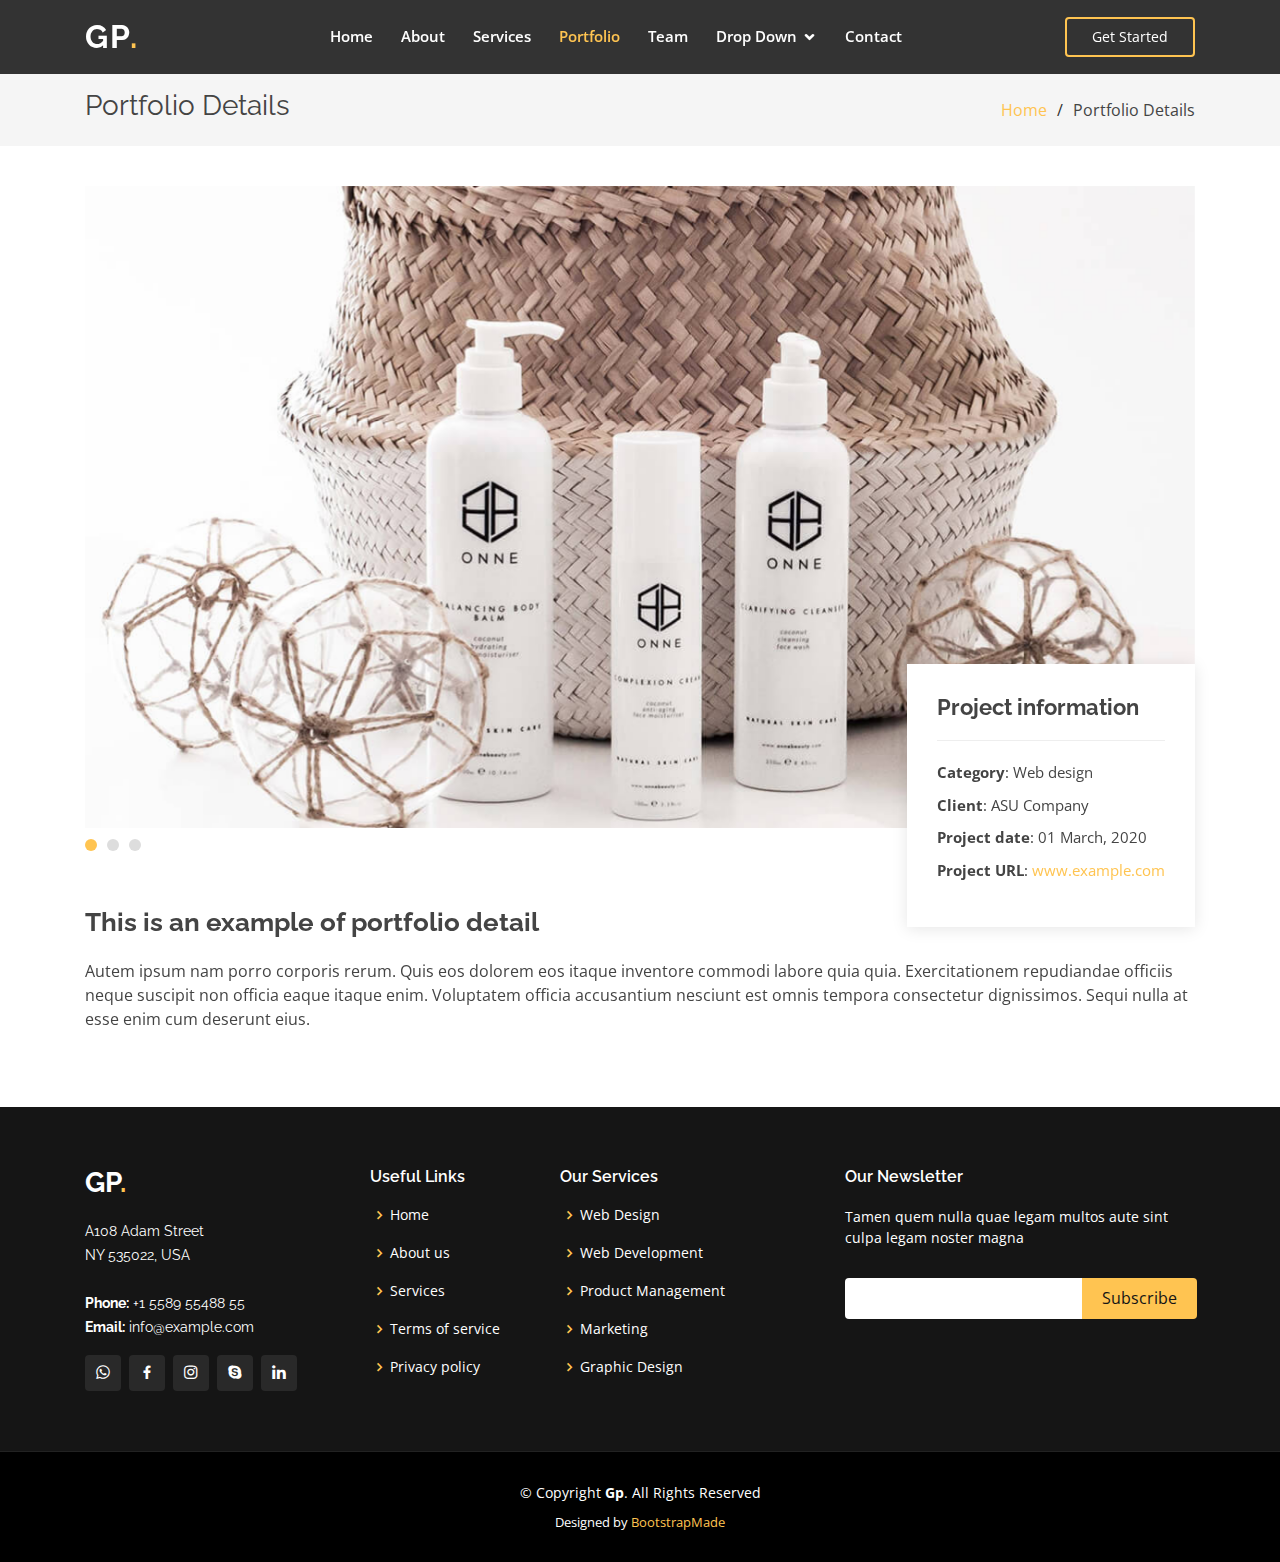
==== portfolio-details.html @ b2537ee4 "primer prueba" ====
<!DOCTYPE html>
<html lang="en">

<head>
  <meta charset="utf-8">
  <meta content="width=device-width, initial-scale=1.0" name="viewport">

  <title>Portfolio Details - Gp Bootstrap Template</title>
  <meta content="" name="descriptison">
  <meta content="" name="keywords">

  <!-- Favicons -->
  <link href="assets/img/favicon.png" rel="icon">
  <link href="assets/img/apple-touch-icon.png" rel="apple-touch-icon">

  <!-- Google Fonts -->
  <link href="https://fonts.googleapis.com/css?family=Open+Sans:300,300i,400,400i,600,600i,700,700i|Raleway:300,300i,400,400i,500,500i,600,600i,700,700i|Poppins:300,300i,400,400i,500,500i,600,600i,700,700i" rel="stylesheet">

  <!-- Vendor CSS Files -->
  <link href="assets/vendor/bootstrap/css/bootstrap.min.css" rel="stylesheet">
  <link href="assets/vendor/icofont/icofont.min.css" rel="stylesheet">
  <link href="assets/vendor/boxicons/css/boxicons.min.css" rel="stylesheet">
  <link href="assets/vendor/owl.carousel/assets/owl.carousel.min.css" rel="stylesheet">
  <link href="assets/vendor/venobox/venobox.css" rel="stylesheet">
  <link href="assets/vendor/remixicon/remixicon.css" rel="stylesheet">
  <link href="assets/vendor/aos/aos.css" rel="stylesheet">

  <!-- Template Main CSS File -->
  <link href="assets/css/style.css" rel="stylesheet">

  <!-- =======================================================
  * Template Name: Gp - v2.0.0
  * Template URL: https://bootstrapmade.com/gp-free-multipurpose-html-bootstrap-template/
  * Author: BootstrapMade.com
  * License: https://bootstrapmade.com/license/
  ======================================================== -->
</head>

<body>

  <!-- ======= Header ======= -->
  <header id="header" class="fixed-top header-inner-pages">
    <div class="container d-flex align-items-center justify-content-between">

      <h1 class="logo"><a href="index.html">Gp<span>.</span></a></h1>
      <!-- Uncomment below if you prefer to use an image logo -->
      <!-- <a href="index.html" class="logo"><img src="assets/img/logo.png" alt="" class="img-fluid"></a>-->

      <nav class="nav-menu d-none d-lg-block">
        <ul>
          <li><a href="index.html">Home</a></li>
          <li><a href="#about">About</a></li>
          <li><a href="#services">Services</a></li>
          <li class="active"><a href="#portfolio">Portfolio</a></li>
          <li><a href="#team">Team</a></li>
          <li class="drop-down"><a href="">Drop Down</a>
            <ul>
              <li><a href="#">Drop Down 1</a></li>
              <li class="drop-down"><a href="#">Deep Drop Down</a>
                <ul>
                  <li><a href="#">Deep Drop Down 1</a></li>
                  <li><a href="#">Deep Drop Down 2</a></li>
                  <li><a href="#">Deep Drop Down 3</a></li>
                  <li><a href="#">Deep Drop Down 4</a></li>
                  <li><a href="#">Deep Drop Down 5</a></li>
                </ul>
              </li>
              <li><a href="#">Drop Down 2</a></li>
              <li><a href="#">Drop Down 3</a></li>
              <li><a href="#">Drop Down 4</a></li>
            </ul>
          </li>
          <li><a href="#contact">Contact</a></li>

        </ul>
      </nav><!-- .nav-menu -->

      <a href="#about" class="get-started-btn scrollto">Get Started</a>

    </div>
  </header><!-- End Header -->

  <main id="main">

    <!-- ======= Breadcrumbs ======= -->
    <section id="breadcrumbs" class="breadcrumbs">
      <div class="container">

        <div class="d-flex justify-content-between align-items-center">
          <h2>Portfolio Details</h2>
          <ol>
            <li><a href="index.html">Home</a></li>
            <li>Portfolio Details</li>
          </ol>
        </div>

      </div>
    </section><!-- End Breadcrumbs -->

    <!-- ======= Portfolio Details Section ======= -->
    <section id="portfolio-details" class="portfolio-details">
      <div class="container" data-aos="fade-up">

        <div class="portfolio-details-container">

          <div class="owl-carousel portfolio-details-carousel">
            <img src="assets/img/portfolio/portfolio-details-1.jpg" class="img-fluid" alt="">
            <img src="assets/img/portfolio/portfolio-details-2.jpg" class="img-fluid" alt="">
            <img src="assets/img/portfolio/portfolio-details-3.jpg" class="img-fluid" alt="">
          </div>

          <div class="portfolio-info">
            <h3>Project information</h3>
            <ul>
              <li><strong>Category</strong>: Web design</li>
              <li><strong>Client</strong>: ASU Company</li>
              <li><strong>Project date</strong>: 01 March, 2020</li>
              <li><strong>Project URL</strong>: <a href="#">www.example.com</a></li>
            </ul>
          </div>

        </div>

        <div class="portfolio-description">
          <h2>This is an example of portfolio detail</h2>
          <p>
            Autem ipsum nam porro corporis rerum. Quis eos dolorem eos itaque inventore commodi labore quia quia. Exercitationem repudiandae officiis neque suscipit non officia eaque itaque enim. Voluptatem officia accusantium nesciunt est omnis tempora consectetur dignissimos. Sequi nulla at esse enim cum deserunt eius.
          </p>
        </div>

      </div>
    </section><!-- End Portfolio Details Section -->

  </main><!-- End #main -->

  <!-- ======= Footer ======= -->
  <footer id="footer">
    <div class="footer-top">
      <div class="container">
        <div class="row">

          <div class="col-lg-3 col-md-6">
            <div class="footer-info">
              <h3>Gp<span>.</span></h3>
              <p>
                A108 Adam Street <br>
                NY 535022, USA<br><br>
                <strong>Phone:</strong> +1 5589 55488 55<br>
                <strong>Email:</strong> info@example.com<br>
              </p>
              <div class="social-links mt-3">
                <a href="#" class="whatsapp"><i class="bx bxl-whatsapp"></i></a>
                <a href="#" class="facebook"><i class="bx bxl-facebook"></i></a>
                <a href="#" class="instagram"><i class="bx bxl-instagram"></i></a>
                <a href="#" class="google-plus"><i class="bx bxl-skype"></i></a>
                <a href="#" class="linkedin"><i class="bx bxl-linkedin"></i></a>
              </div>
            </div>
          </div>

          <div class="col-lg-2 col-md-6 footer-links">
            <h4>Useful Links</h4>
            <ul>
              <li><i class="bx bx-chevron-right"></i> <a href="#">Home</a></li>
              <li><i class="bx bx-chevron-right"></i> <a href="#">About us</a></li>
              <li><i class="bx bx-chevron-right"></i> <a href="#">Services</a></li>
              <li><i class="bx bx-chevron-right"></i> <a href="#">Terms of service</a></li>
              <li><i class="bx bx-chevron-right"></i> <a href="#">Privacy policy</a></li>
            </ul>
          </div>

          <div class="col-lg-3 col-md-6 footer-links">
            <h4>Our Services</h4>
            <ul>
              <li><i class="bx bx-chevron-right"></i> <a href="#">Web Design</a></li>
              <li><i class="bx bx-chevron-right"></i> <a href="#">Web Development</a></li>
              <li><i class="bx bx-chevron-right"></i> <a href="#">Product Management</a></li>
              <li><i class="bx bx-chevron-right"></i> <a href="#">Marketing</a></li>
              <li><i class="bx bx-chevron-right"></i> <a href="#">Graphic Design</a></li>
            </ul>
          </div>

          <div class="col-lg-4 col-md-6 footer-newsletter">
            <h4>Our Newsletter</h4>
            <p>Tamen quem nulla quae legam multos aute sint culpa legam noster magna</p>
            <form action="" method="post">
              <input type="email" name="email"><input type="submit" value="Subscribe">
            </form>

          </div>

        </div>
      </div>
    </div>

    <div class="container">
      <div class="copyright">
        &copy; Copyright <strong><span>Gp</span></strong>. All Rights Reserved
      </div>
      <div class="credits">
        <!-- All the links in the footer should remain intact. -->
        <!-- You can delete the links only if you purchased the pro version. -->
        <!-- Licensing information: https://bootstrapmade.com/license/ -->
        <!-- Purchase the pro version with working PHP/AJAX contact form: https://bootstrapmade.com/gp-free-multipurpose-html-bootstrap-template/ -->
        Designed by <a href="https://bootstrapmade.com/">BootstrapMade</a>
      </div>
    </div>
  </footer><!-- End Footer -->

  <a href="#" class="back-to-top"><i class="ri-arrow-up-line"></i></a>
  <div id="preloader"></div>

  <!-- Vendor JS Files -->
  <script src="assets/vendor/jquery/jquery.min.js"></script>
  <script src="assets/vendor/bootstrap/js/bootstrap.bundle.min.js"></script>
  <script src="assets/vendor/jquery.easing/jquery.easing.min.js"></script>
  <script src="assets/vendor/php-email-form/validate.js"></script>
  <script src="assets/vendor/owl.carousel/owl.carousel.min.js"></script>
  <script src="assets/vendor/isotope-layout/isotope.pkgd.min.js"></script>
  <script src="assets/vendor/venobox/venobox.min.js"></script>
  <script src="assets/vendor/waypoints/jquery.waypoints.min.js"></script>
  <script src="assets/vendor/counterup/counterup.min.js"></script>
  <script src="assets/vendor/aos/aos.js"></script>

  <!-- Template Main JS File -->
  <script src="assets/js/main.js"></script>

</body>

</html>
---- assets/vendor/venobox/venobox.css ----
/* ------ venobox.css --------*/
.vbox-overlay *, .vbox-overlay *:before, .vbox-overlay *:after{
    -webkit-backface-visibility: hidden;
    -webkit-box-sizing:border-box;
    -moz-box-sizing:border-box;
    box-sizing:border-box;
}
.vbox-overlay * { 
    -webkit-backface-visibility: visible;
    backface-visibility: visible;
}
.vbox-overlay{
    display: -webkit-flex;
    display: flex;
    -webkit-flex-direction: column;
    flex-direction: column;
    -webkit-justify-content: center;
    justify-content: center;
    -webkit-align-items: center;
    align-items: center;
    position: fixed;
    left: 0;
    top: 0;
    bottom: 0;
    right: 0;
    z-index: 999999;
}

/* ----- navigation ----- */
.vbox-title{
    width: 100%;
    height: 40px;
    float: left;
    text-align: center;
    line-height: 28px;
    font-size: 12px;
    padding: 6px 50px;
    overflow: hidden;
    position: fixed;
    display: none;
    left: 0;
    z-index: 89;
}
.vbox-close{
    cursor: pointer;
    position: fixed;
    top: -1px;
    right: 0;
    width: 50px;
    height: 40px;
    padding: 6px;
    display: block;
    background-position:10px center;
    overflow: hidden;
    font-size: 24px;
    line-height: 1;
    text-align: center;
    z-index: 99;
}
.vbox-left{
    cursor: pointer;
    position: fixed;
    left: 0;
    height: 40px;
    overflow: hidden;
    line-height: 28px;
    font-size: 12px;
    z-index: 99;
    display: flex;
    align-items:center;
}
.vbox-num{
    display: inline-block;
    margin: 6px 0 6px 15px;
}
/* ----- Social share ----- */
.vbox-share{
    line-height: 28px;
    font-size: 12px;
    overflow: hidden;
    position: fixed;
    left: 0;
    z-index: 98;
    display: flex;
    align-items:center;
    justify-content: center;
    width: 100%;
    text-align: center;
}
.vbox-share svg{
    max-height: 28px;
    width: 28px;
    z-index: 10;
    margin-left: 12px;
    margin-top: 6px;
    margin-bottom: 6px;
    vertical-align: middle;
}


/* ----- navigation ARROWS ----- */
.vbox-next, .vbox-prev{
    position: fixed;
    top: 50%;
    margin-top: -15px;
    overflow: hidden;
    cursor: pointer;
    display: block;
    width: 45px;
    height: 45px;
    z-index: 99;
}
.vbox-next span, .vbox-prev span{
    position: relative;
    width: 20px;
    height: 20px;
    border: 2px solid transparent;
    border-top-color: #B6B6B6;
    border-right-color: #B6B6B6;
    text-indent: -100px;
    position: absolute;
    top: 8px;
    display: block;
}
.vbox-prev{
    left: 15px;
}
.vbox-next{
    right: 15px;
}
.vbox-prev span{
    left: 10px;
    -ms-transform: rotate(-135deg);
    -webkit-transform: rotate(-135deg);
    transform: rotate(-135deg);
}
.vbox-next span{
    -ms-transform: rotate(45deg);
    -webkit-transform: rotate(45deg);
    transform: rotate(45deg);
    right: 10px;
}
/* ------- inline window ------ */
.vbox-inline{
    width: 420px;
    height: 315px;
    height: 70vh;
    padding: 10px;
    background: #fff;
    margin: 0 auto;
    overflow: auto;
    text-align: left;
}
/* ------- Video & iFrames window ------ */
.venoframe{
    max-width: 100%;
    width: 100%;
    border: none;
    width: 100%;
    height: 260px;
    height: 70vh;
}
.venoframe.vbvid{
    height: 260px;
}
@media (min-width: 768px) {
    .venoframe, .vbox-inline{
        width: 90%;
        height: 360px;
        height: 70vh;
    }
    .venoframe.vbvid{
        width: 640px;
        height: 360px;
    }
}
@media (min-width: 992px) {
    .venoframe, .vbox-inline{
        max-width: 1200px;
        width: 80%;
        height: 540px;
        height: 70vh;
    }
    .venoframe.vbvid{
        width: 960px;
        height: 540px;
    }
}
/* 
Please do NOT edit this part! 
or at least read this note: http://i.imgur.com/7C0ws9e.gif
*/
.vbox-open{
    overflow: hidden;
}
.vbox-container{
    position: absolute;
    left: 0;
    right: 0;
    top: 0;
    bottom: 0;
    overflow-x: hidden;
    overflow-y: scroll;
    overflow-scrolling: touch;
    -webkit-overflow-scrolling: touch;
    z-index: 20;
    max-height: 100%;

}

.vbox-content{
    text-align: center;
    float: left;
    width: 100%;
    position: relative;
    overflow: hidden;
    padding: 20px 4%;
}
.vbox-container img{
    max-width: 100%;
    height: auto;
}
.vbox-figlio{
    box-shadow: 0 0 12px rgba(0,0,0,0.19), 0 6px 6px rgba(0,0,0,0.23);
    max-width: 100%;
    text-align: initial;
}
img.vbox-figlio{
    -webkit-user-select: none;
-khtml-user-select: none;
-moz-user-select: none;
-o-user-select: none;
user-select: none;
}
.vbox-content.swipe-left{
    margin-left: -200px !important;
}
.vbox-content.swipe-right{
    margin-left: 200px !important;
}
.vbox-animated{
    webkit-transition: margin 300ms ease-out;
    transition: margin 300ms ease-out;
}

/* ---------- preloader ----------
 * SPINKIT 
 * http://tobiasahlin.com/spinkit/
-------------------------------- */
.sk-double-bounce,.sk-rotating-plane{width:40px;height:40px;margin:40px auto}.sk-rotating-plane{background-color:#333;-webkit-animation:sk-rotatePlane 1.2s infinite ease-in-out;animation:sk-rotatePlane 1.2s infinite ease-in-out}@-webkit-keyframes sk-rotatePlane{0%{-webkit-transform:perspective(120px) rotateX(0) rotateY(0);transform:perspective(120px) rotateX(0) rotateY(0)}50%{-webkit-transform:perspective(120px) rotateX(-180.1deg) rotateY(0);transform:perspective(120px) rotateX(-180.1deg) rotateY(0)}100%{-webkit-transform:perspective(120px) rotateX(-180deg) rotateY(-179.9deg);transform:perspective(120px) rotateX(-180deg) rotateY(-179.9deg)}}@keyframes sk-rotatePlane{0%{-webkit-transform:perspective(120px) rotateX(0) rotateY(0);transform:perspective(120px) rotateX(0) rotateY(0)}50%{-webkit-transform:perspective(120px) rotateX(-180.1deg) rotateY(0);transform:perspective(120px) rotateX(-180.1deg) rotateY(0)}100%{-webkit-transform:perspective(120px) rotateX(-180deg) rotateY(-179.9deg);transform:perspective(120px) rotateX(-180deg) rotateY(-179.9deg)}}.sk-double-bounce{position:relative}.sk-double-bounce .sk-child{width:100%;height:100%;border-radius:50%;background-color:#333;opacity:.6;position:absolute;top:0;left:0;-webkit-animation:sk-doubleBounce 2s infinite ease-in-out;animation:sk-doubleBounce 2s infinite ease-in-out}.sk-chasing-dots .sk-child,.sk-spinner-pulse,.sk-three-bounce .sk-child{background-color:#333;border-radius:100%}.sk-double-bounce .sk-double-bounce2{-webkit-animation-delay:-1s;animation-delay:-1s}@-webkit-keyframes sk-doubleBounce{0%,100%{-webkit-transform:scale(0);transform:scale(0)}50%{-webkit-transform:scale(1);transform:scale(1)}}@keyframes sk-doubleBounce{0%,100%{-webkit-transform:scale(0);transform:scale(0)}50%{-webkit-transform:scale(1);transform:scale(1)}}.sk-wave{margin:40px auto;width:50px;height:40px;text-align:center;font-size:10px}.sk-wave .sk-rect{background-color:#333;height:100%;width:6px;display:inline-block;-webkit-animation:sk-waveStretchDelay 1.2s infinite ease-in-out;animation:sk-waveStretchDelay 1.2s infinite ease-in-out}.sk-wave .sk-rect1{-webkit-animation-delay:-1.2s;animation-delay:-1.2s}.sk-wave .sk-rect2{-webkit-animation-delay:-1.1s;animation-delay:-1.1s}.sk-wave .sk-rect3{-webkit-animation-delay:-1s;animation-delay:-1s}.sk-wave .sk-rect4{-webkit-animation-delay:-.9s;animation-delay:-.9s}.sk-wave .sk-rect5{-webkit-animation-delay:-.8s;animation-delay:-.8s}@-webkit-keyframes sk-waveStretchDelay{0%,100%,40%{-webkit-transform:scaleY(.4);transform:scaleY(.4)}20%{-webkit-transform:scaleY(1);transform:scaleY(1)}}@keyframes sk-waveStretchDelay{0%,100%,40%{-webkit-transform:scaleY(.4);transform:scaleY(.4)}20%{-webkit-transform:scaleY(1);transform:scaleY(1)}}.sk-wandering-cubes{margin:40px auto;width:40px;height:40px;position:relative}.sk-wandering-cubes .sk-cube{background-color:#333;width:10px;height:10px;position:absolute;top:0;left:0;-webkit-animation:sk-wanderingCube 1.8s ease-in-out -1.8s infinite both;animation:sk-wanderingCube 1.8s ease-in-out -1.8s infinite both}.sk-chasing-dots,.sk-spinner-pulse{width:40px;height:40px;margin:40px auto}.sk-wandering-cubes .sk-cube2{-webkit-animation-delay:-.9s;animation-delay:-.9s}@-webkit-keyframes sk-wanderingCube{0%{-webkit-transform:rotate(0);transform:rotate(0)}25%{-webkit-transform:translateX(30px) rotate(-90deg) scale(.5);transform:translateX(30px) rotate(-90deg) scale(.5)}50%{-webkit-transform:translateX(30px) translateY(30px) rotate(-179deg);transform:translateX(30px) translateY(30px) rotate(-179deg)}50.1%{-webkit-transform:translateX(30px) translateY(30px) rotate(-180deg);transform:translateX(30px) translateY(30px) rotate(-180deg)}75%{-webkit-transform:translateX(0) translateY(30px) rotate(-270deg) scale(.5);transform:translateX(0) translateY(30px) rotate(-270deg) scale(.5)}100%{-webkit-transform:rotate(-360deg);transform:rotate(-360deg)}}@keyframes sk-wanderingCube{0%{-webkit-transform:rotate(0);transform:rotate(0)}25%{-webkit-transform:translateX(30px) rotate(-90deg) scale(.5);transform:translateX(30px) rotate(-90deg) scale(.5)}50%{-webkit-transform:translateX(30px) translateY(30px) rotate(-179deg);transform:translateX(30px) translateY(30px) rotate(-179deg)}50.1%{-webkit-transform:translateX(30px) translateY(30px) rotate(-180deg);transform:translateX(30px) translateY(30px) rotate(-180deg)}75%{-webkit-transform:translateX(0) translateY(30px) rotate(-270deg) scale(.5);transform:translateX(0) translateY(30px) rotate(-270deg) scale(.5)}100%{-webkit-transform:rotate(-360deg);transform:rotate(-360deg)}}.sk-spinner-pulse{-webkit-animation:sk-pulseScaleOut 1s infinite ease-in-out;animation:sk-pulseScaleOut 1s infinite ease-in-out}@-webkit-keyframes sk-pulseScaleOut{0%{-webkit-transform:scale(0);transform:scale(0)}100%{-webkit-transform:scale(1);transform:scale(1);opacity:0}}@keyframes sk-pulseScaleOut{0%{-webkit-transform:scale(0);transform:scale(0)}100%{-webkit-transform:scale(1);transform:scale(1);opacity:0}}.sk-chasing-dots{position:relative;text-align:center;-webkit-animation:sk-chasingDotsRotate 2s infinite linear;animation:sk-chasingDotsRotate 2s infinite linear}.sk-chasing-dots .sk-child{width:60%;height:60%;display:inline-block;position:absolute;top:0;-webkit-animation:sk-chasingDotsBounce 2s infinite ease-in-out;animation:sk-chasingDotsBounce 2s infinite ease-in-out}.sk-chasing-dots .sk-dot2{top:auto;bottom:0;-webkit-animation-delay:-1s;animation-delay:-1s}@-webkit-keyframes sk-chasingDotsRotate{100%{-webkit-transform:rotate(360deg);transform:rotate(360deg)}}@keyframes sk-chasingDotsRotate{100%{-webkit-transform:rotate(360deg);transform:rotate(360deg)}}@-webkit-keyframes sk-chasingDotsBounce{0%,100%{-webkit-transform:scale(0);transform:scale(0)}50%{-webkit-transform:scale(1);transform:scale(1)}}@keyframes sk-chasingDotsBounce{0%,100%{-webkit-transform:scale(0);transform:scale(0)}50%{-webkit-transform:scale(1);transform:scale(1)}}.sk-three-bounce{margin:40px auto;width:80px;text-align:center}.sk-three-bounce .sk-child{width:20px;height:20px;display:inline-block;-webkit-animation:sk-three-bounce 1.4s ease-in-out 0s infinite both;animation:sk-three-bounce 1.4s ease-in-out 0s infinite both}.sk-circle .sk-child:before,.sk-fading-circle .sk-circle:before{display:block;border-radius:100%;content:'';background-color:#333}.sk-three-bounce .sk-bounce1{-webkit-animation-delay:-.32s;animation-delay:-.32s}.sk-three-bounce .sk-bounce2{-webkit-animation-delay:-.16s;animation-delay:-.16s}@-webkit-keyframes sk-three-bounce{0%,100%,80%{-webkit-transform:scale(0);transform:scale(0)}40%{-webkit-transform:scale(1);transform:scale(1)}}@keyframes sk-three-bounce{0%,100%,80%{-webkit-transform:scale(0);transform:scale(0)}40%{-webkit-transform:scale(1);transform:scale(1)}}.sk-circle{margin:40px auto;width:40px;height:40px;position:relative}.sk-circle .sk-child{width:100%;height:100%;position:absolute;left:0;top:0}.sk-circle .sk-child:before{margin:0 auto;width:15%;height:15%;-webkit-animation:sk-circleBounceDelay 1.2s infinite ease-in-out both;animation:sk-circleBounceDelay 1.2s infinite ease-in-out both}.sk-circle .sk-circle2{-webkit-transform:rotate(30deg);-ms-transform:rotate(30deg);transform:rotate(30deg)}.sk-circle .sk-circle3{-webkit-transform:rotate(60deg);-ms-transform:rotate(60deg);transform:rotate(60deg)}.sk-circle .sk-circle4{-webkit-transform:rotate(90deg);-ms-transform:rotate(90deg);transform:rotate(90deg)}.sk-circle .sk-circle5{-webkit-transform:rotate(120deg);-ms-transform:rotate(120deg);transform:rotate(120deg)}.sk-circle .sk-circle6{-webkit-transform:rotate(150deg);-ms-transform:rotate(150deg);transform:rotate(150deg)}.sk-circle .sk-circle7{-webkit-transform:rotate(180deg);-ms-transform:rotate(180deg);transform:rotate(180deg)}.sk-circle .sk-circle8{-webkit-transform:rotate(210deg);-ms-transform:rotate(210deg);transform:rotate(210deg)}.sk-circle .sk-circle9{-webkit-transform:rotate(240deg);-ms-transform:rotate(240deg);transform:rotate(240deg)}.sk-circle .sk-circle10{-webkit-transform:rotate(270deg);-ms-transform:rotate(270deg);transform:rotate(270deg)}.sk-circle .sk-circle11{-webkit-transform:rotate(300deg);-ms-transform:rotate(300deg);transform:rotate(300deg)}.sk-circle .sk-circle12{-webkit-transform:rotate(330deg);-ms-transform:rotate(330deg);transform:rotate(330deg)}.sk-circle .sk-circle2:before{-webkit-animation-delay:-1.1s;animation-delay:-1.1s}.sk-circle .sk-circle3:before{-webkit-animation-delay:-1s;animation-delay:-1s}.sk-circle .sk-circle4:before{-webkit-animation-delay:-.9s;animation-delay:-.9s}.sk-circle .sk-circle5:before{-webkit-animation-delay:-.8s;animation-delay:-.8s}.sk-circle .sk-circle6:before{-webkit-animation-delay:-.7s;animation-delay:-.7s}.sk-circle .sk-circle7:before{-webkit-animation-delay:-.6s;animation-delay:-.6s}.sk-circle .sk-circle8:before{-webkit-animation-delay:-.5s;animation-delay:-.5s}.sk-circle .sk-circle9:before{-webkit-animation-delay:-.4s;animation-delay:-.4s}.sk-circle .sk-circle10:before{-webkit-animation-delay:-.3s;animation-delay:-.3s}.sk-circle .sk-circle11:before{-webkit-animation-delay:-.2s;animation-delay:-.2s}.sk-circle .sk-circle12:before{-webkit-animation-delay:-.1s;animation-delay:-.1s}@-webkit-keyframes sk-circleBounceDelay{0%,100%,80%{-webkit-transform:scale(0);transform:scale(0)}40%{-webkit-transform:scale(1);transform:scale(1)}}@keyframes sk-circleBounceDelay{0%,100%,80%{-webkit-transform:scale(0);transform:scale(0)}40%{-webkit-transform:scale(1);transform:scale(1)}}.sk-cube-grid{width:40px;height:40px;margin:40px auto}.sk-cube-grid .sk-cube{width:33.33%;height:33.33%;background-color:#333;float:left;-webkit-animation:sk-cubeGridScaleDelay 1.3s infinite ease-in-out;animation:sk-cubeGridScaleDelay 1.3s infinite ease-in-out}.sk-cube-grid .sk-cube1{-webkit-animation-delay:.2s;animation-delay:.2s}.sk-cube-grid .sk-cube2{-webkit-animation-delay:.3s;animation-delay:.3s}.sk-cube-grid .sk-cube3{-webkit-animation-delay:.4s;animation-delay:.4s}.sk-cube-grid .sk-cube4{-webkit-animation-delay:.1s;animation-delay:.1s}.sk-cube-grid .sk-cube5{-webkit-animation-delay:.2s;animation-delay:.2s}.sk-cube-grid .sk-cube6{-webkit-animation-delay:.3s;animation-delay:.3s}.sk-cube-grid .sk-cube7{-webkit-animation-delay:0ms;animation-delay:0ms}.sk-cube-grid .sk-cube8{-webkit-animation-delay:.1s;animation-delay:.1s}.sk-cube-grid .sk-cube9{-webkit-animation-delay:.2s;animation-delay:.2s}@-webkit-keyframes sk-cubeGridScaleDelay{0%,100%,70%{-webkit-transform:scale3D(1,1,1);transform:scale3D(1,1,1)}35%{-webkit-transform:scale3D(0,0,1);transform:scale3D(0,0,1)}}@keyframes sk-cubeGridScaleDelay{0%,100%,70%{-webkit-transform:scale3D(1,1,1);transform:scale3D(1,1,1)}35%{-webkit-transform:scale3D(0,0,1);transform:scale3D(0,0,1)}}.sk-fading-circle{margin:40px auto;width:40px;height:40px;position:relative}.sk-fading-circle .sk-circle{width:100%;height:100%;position:absolute;left:0;top:0}.sk-fading-circle .sk-circle:before{margin:0 auto;width:15%;height:15%;-webkit-animation:sk-circleFadeDelay 1.2s infinite ease-in-out both;animation:sk-circleFadeDelay 1.2s infinite ease-in-out both}.sk-fading-circle .sk-circle2{-webkit-transform:rotate(30deg);-ms-transform:rotate(30deg);transform:rotate(30deg)}.sk-fading-circle .sk-circle3{-webkit-transform:rotate(60deg);-ms-transform:rotate(60deg);transform:rotate(60deg)}.sk-fading-circle .sk-circle4{-webkit-transform:rotate(90deg);-ms-transform:rotate(90deg);transform:rotate(90deg)}.sk-fading-circle .sk-circle5{-webkit-transform:rotate(120deg);-ms-transform:rotate(120deg);transform:rotate(120deg)}.sk-fading-circle .sk-circle6{-webkit-transform:rotate(150deg);-ms-transform:rotate(150deg);transform:rotate(150deg)}.sk-fading-circle .sk-circle7{-webkit-transform:rotate(180deg);-ms-transform:rotate(180deg);transform:rotate(180deg)}.sk-fading-circle .sk-circle8{-webkit-transform:rotate(210deg);-ms-transform:rotate(210deg);transform:rotate(210deg)}.sk-fading-circle .sk-circle9{-webkit-transform:rotate(240deg);-ms-transform:rotate(240deg);transform:rotate(240deg)}.sk-fading-circle .sk-circle10{-webkit-transform:rotate(270deg);-ms-transform:rotate(270deg);transform:rotate(270deg)}.sk-fading-circle .sk-circle11{-webkit-transform:rotate(300deg);-ms-transform:rotate(300deg);transform:rotate(300deg)}.sk-fading-circle .sk-circle12{-webkit-transform:rotate(330deg);-ms-transform:rotate(330deg);transform:rotate(330deg)}.sk-fading-circle .sk-circle2:before{-webkit-animation-delay:-1.1s;animation-delay:-1.1s}.sk-fading-circle .sk-circle3:before{-webkit-animation-delay:-1s;animation-delay:-1s}.sk-fading-circle .sk-circle4:before{-webkit-animation-delay:-.9s;animation-delay:-.9s}.sk-fading-circle .sk-circle5:before{-webkit-animation-delay:-.8s;animation-delay:-.8s}.sk-fading-circle .sk-circle6:before{-webkit-animation-delay:-.7s;animation-delay:-.7s}.sk-fading-circle .sk-circle7:before{-webkit-animation-delay:-.6s;animation-delay:-.6s}.sk-fading-circle .sk-circle8:before{-webkit-animation-delay:-.5s;animation-delay:-.5s}.sk-fading-circle .sk-circle9:before{-webkit-animation-delay:-.4s;animation-delay:-.4s}.sk-fading-circle .sk-circle10:before{-webkit-animation-delay:-.3s;animation-delay:-.3s}.sk-fading-circle .sk-circle11:before{-webkit-animation-delay:-.2s;animation-delay:-.2s}.sk-fading-circle .sk-circle12:before{-webkit-animation-delay:-.1s;animation-delay:-.1s}@-webkit-keyframes sk-circleFadeDelay{0%,100%,39%{opacity:0}40%{opacity:1}}@keyframes sk-circleFadeDelay{0%,100%,39%{opacity:0}40%{opacity:1}}.sk-folding-cube{margin:40px auto;width:40px;height:40px;position:relative;-webkit-transform:rotateZ(45deg);transform:rotateZ(45deg)}.sk-folding-cube .sk-cube{float:left;width:50%;height:50%;position:relative;-webkit-transform:scale(1.1);-ms-transform:scale(1.1);transform:scale(1.1)}.sk-folding-cube .sk-cube:before{content:'';position:absolute;top:0;left:0;width:100%;height:100%;background-color:#333;-webkit-animation:sk-foldCubeAngle 2.4s infinite linear both;animation:sk-foldCubeAngle 2.4s infinite linear both;-webkit-transform-origin:100% 100%;-ms-transform-origin:100% 100%;transform-origin:100% 100%}.sk-folding-cube .sk-cube2{-webkit-transform:scale(1.1) rotateZ(90deg);transform:scale(1.1) rotateZ(90deg)}.sk-folding-cube .sk-cube3{-webkit-transform:scale(1.1) rotateZ(180deg);transform:scale(1.1) rotateZ(180deg)}.sk-folding-cube .sk-cube4{-webkit-transform:scale(1.1) rotateZ(270deg);transform:scale(1.1) rotateZ(270deg)}.sk-folding-cube .sk-cube2:before{-webkit-animation-delay:.3s;animation-delay:.3s}.sk-folding-cube .sk-cube3:before{-webkit-animation-delay:.6s;animation-delay:.6s}.sk-folding-cube .sk-cube4:before{-webkit-animation-delay:.9s;animation-delay:.9s}@-webkit-keyframes sk-foldCubeAngle{0%,10%{-webkit-transform:perspective(140px) rotateX(-180deg);transform:perspective(140px) rotateX(-180deg);opacity:0}25%,75%{-webkit-transform:perspective(140px) rotateX(0);transform:perspective(140px) rotateX(0);opacity:1}100%,90%{-webkit-transform:perspective(140px) rotateY(180deg);transform:perspective(140px) rotateY(180deg);opacity:0}}@keyframes sk-foldCubeAngle{0%,10%{-webkit-transform:perspective(140px) rotateX(-180deg);transform:perspective(140px) rotateX(-180deg);opacity:0}25%,75%{-webkit-transform:perspective(140px) rotateX(0);transform:perspective(140px) rotateX(0);opacity:1}100%,90%{-webkit-transform:perspective(140px) rotateY(180deg);transform:perspective(140px) rotateY(180deg);opacity:0}}
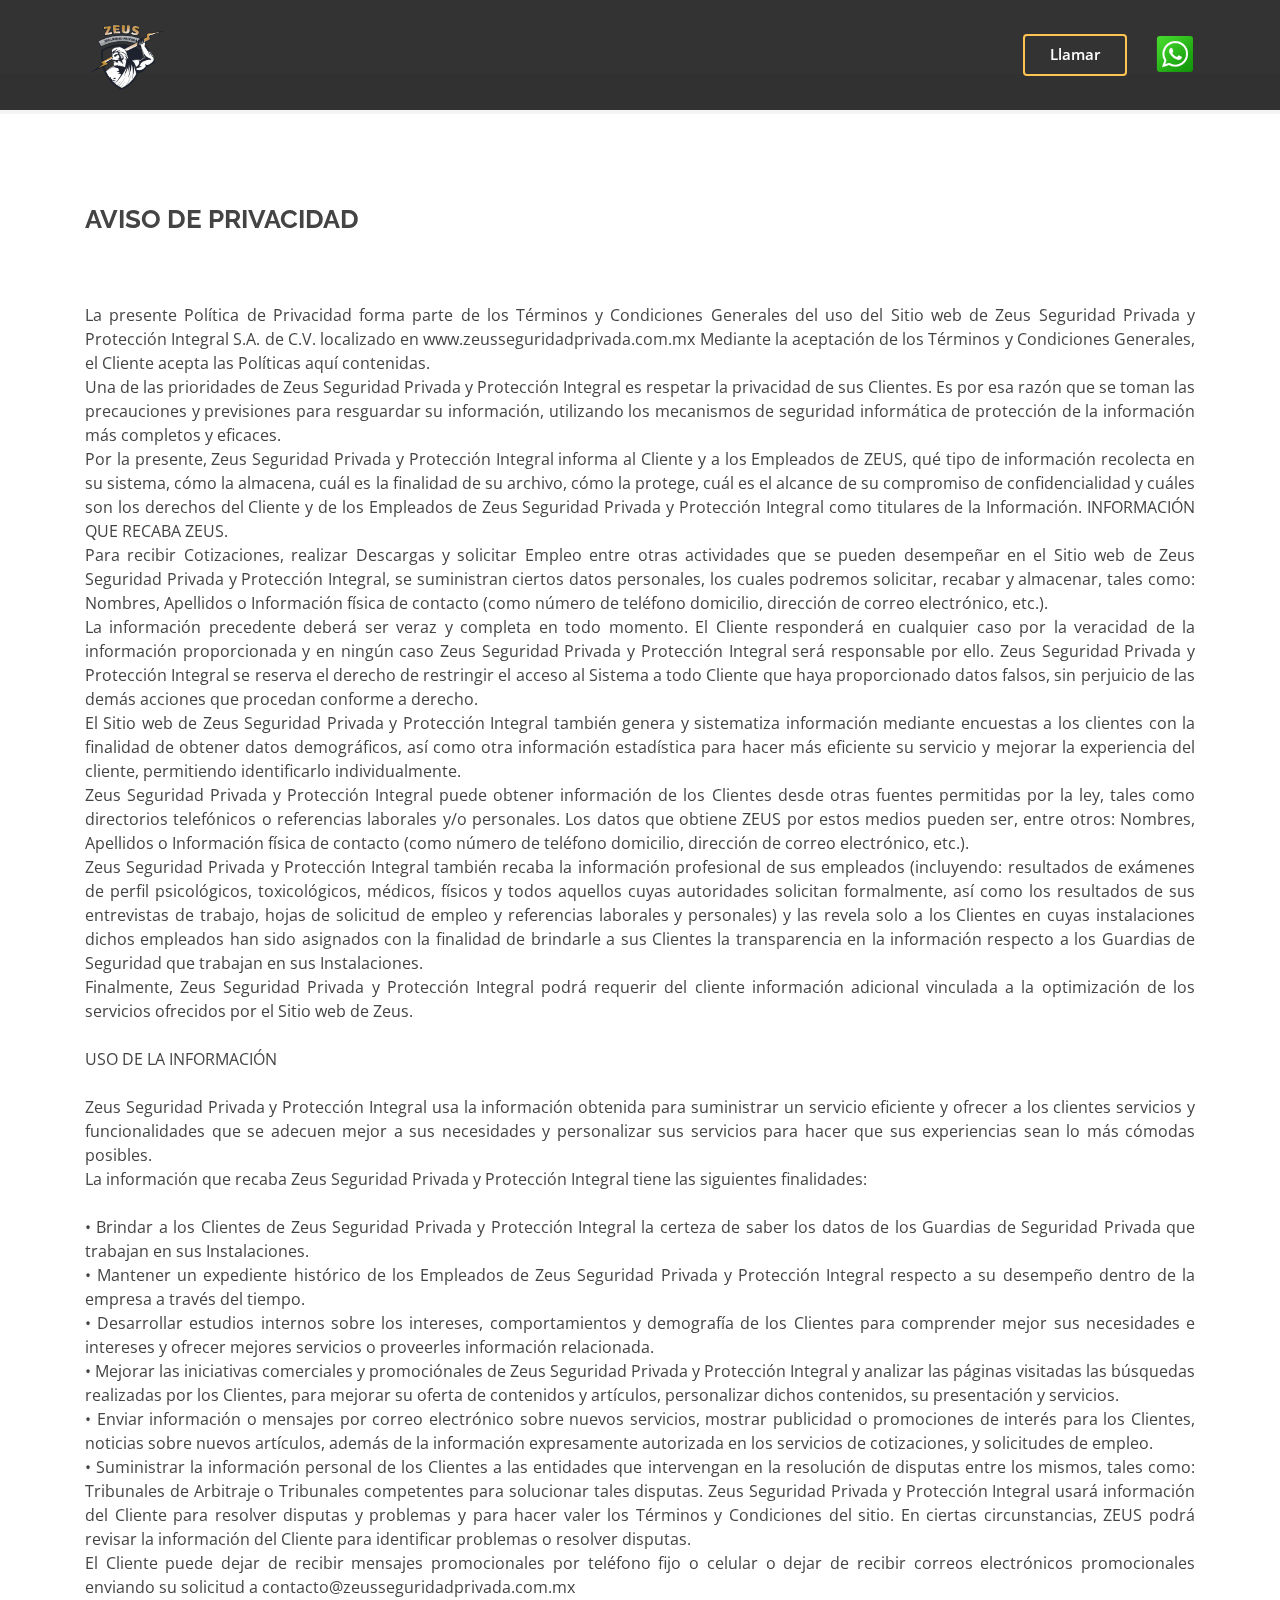
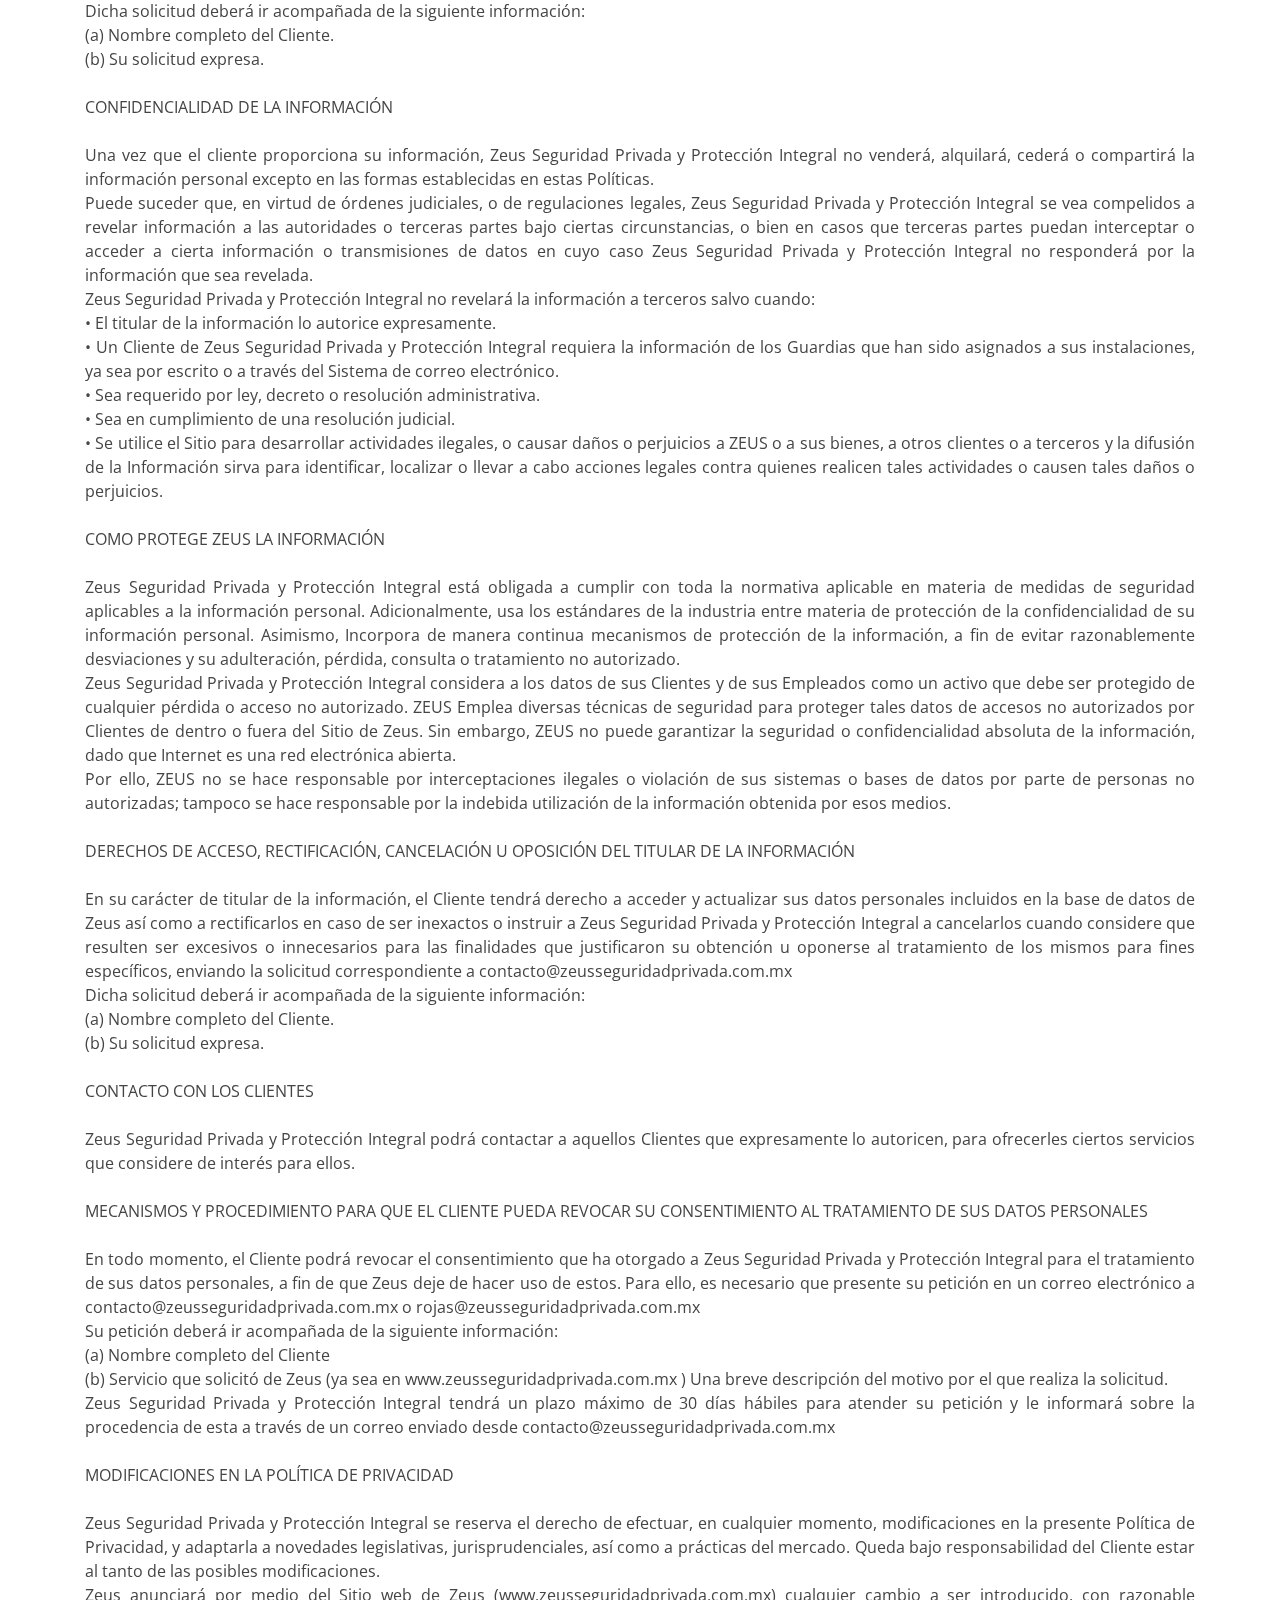
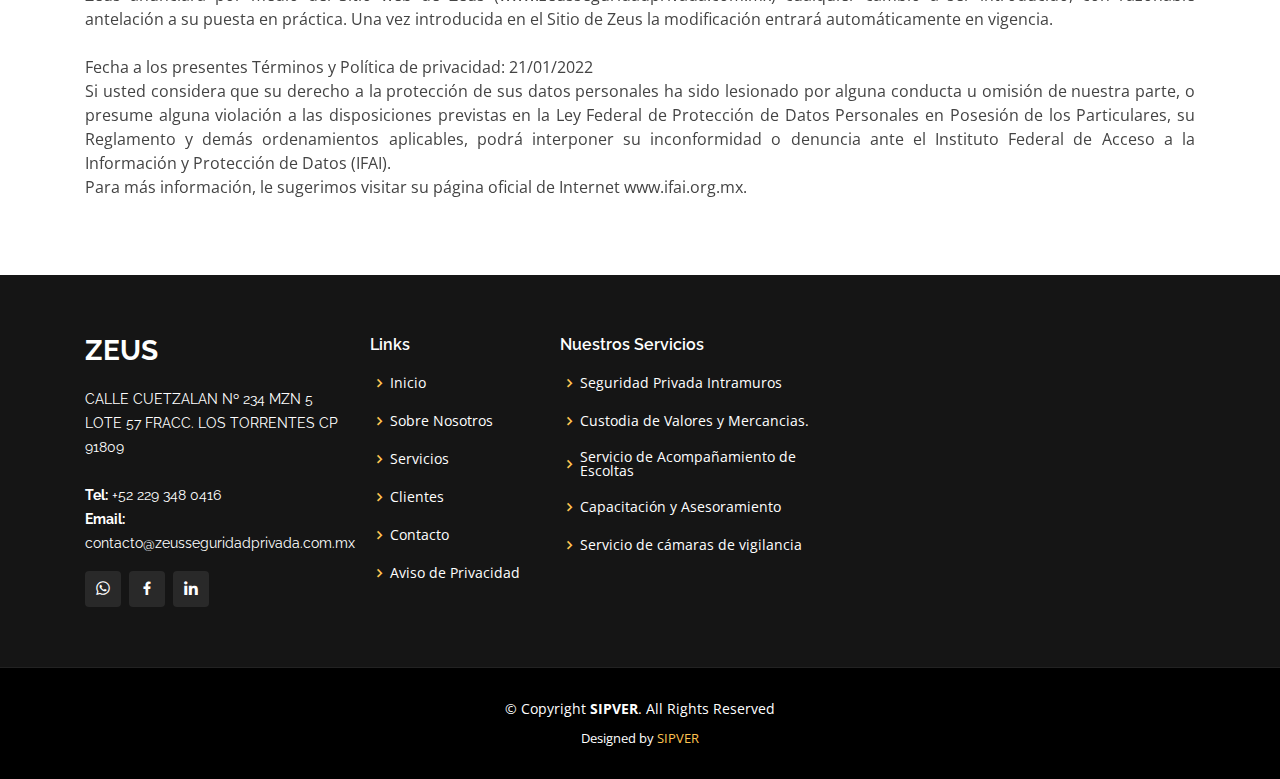
==== commit 488194bb: "aviso de privacidad y cambio de fotos" ====
--- a/portfolio-details.html
+++ b/portfolio-details.html
@@ -5,7 +5,7 @@
   <meta charset="utf-8">
   <meta content="width=device-width, initial-scale=1.0" name="viewport">
 
-  <title>Portfolio Details - Gp Bootstrap Template</title>
+  <title>AVISO DE PRIVACIDAD </title>
   <meta content="" name="descriptison">
   <meta content="" name="keywords">
 
@@ -42,18 +42,19 @@
   <header id="header" class="fixed-top header-inner-pages">
     <div class="container d-flex align-items-center justify-content-between">
 
-      <h1 class="logo"><a href="index.html">Gp<span>.</span></a></h1>
+      <!--<h1 class="logo"><a href="index.html"><span></span></a></h1>-->
       <!-- Uncomment below if you prefer to use an image logo -->
-      <!-- <a href="index.html" class="logo"><img src="assets/img/logo.png" alt="" class="img-fluid"></a>-->
+       <a href="index.html" class="logo"><img src="assets/img/logo.png" alt="" class="img-fluid"></a>
 
       <nav class="nav-menu d-none d-lg-block">
         <ul>
-          <li><a href="index.html">Home</a></li>
-          <li><a href="#about">About</a></li>
-          <li><a href="#services">Services</a></li>
-          <li class="active"><a href="#portfolio">Portfolio</a></li>
-          <li><a href="#team">Team</a></li>
-          <li class="drop-down"><a href="">Drop Down</a>
+          <!--<li><a href="index.html">Home</a></li>-->
+          <!--<li><a href="#about">About</a></li>-->
+          <!--<li><a href="#services">Services</a></li>-->
+          <!--<li class="active"><a href="#portfolio">Portfolio</a></li>-->
+          <li><a href="tel:+522295241954" class="get-started-btn scrollto">Llamar</a></li>
+          <li><a href="https://api.whatsapp.com/send?phone=5212299507758" class=""><img src="assets/img/whats.ico" width="40" height="40"></a></li>
+          <!--<li class="drop-down"><a href="">Drop Down</a>
             <ul>
               <li><a href="#">Drop Down 1</a></li>
               <li class="drop-down"><a href="#">Deep Drop Down</a>
@@ -70,12 +71,12 @@
               <li><a href="#">Drop Down 4</a></li>
             </ul>
           </li>
-          <li><a href="#contact">Contact</a></li>
+          <li><a href="#contact">Contact</a></li>-->
 
         </ul>
       </nav><!-- .nav-menu -->
 
-      <a href="#about" class="get-started-btn scrollto">Get Started</a>
+      <!--<a href="#about" class="get-started-btn scrollto">Get Started</a>-->
 
     </div>
   </header><!-- End Header -->
@@ -86,13 +87,13 @@
     <section id="breadcrumbs" class="breadcrumbs">
       <div class="container">
 
-        <div class="d-flex justify-content-between align-items-center">
+        <!--<div class="d-flex justify-content-between align-items-center">
           <h2>Portfolio Details</h2>
           <ol>
             <li><a href="index.html">Home</a></li>
             <li>Portfolio Details</li>
           </ol>
-        </div>
+        </div>-->
 
       </div>
     </section><!-- End Breadcrumbs -->
@@ -101,7 +102,7 @@
     <section id="portfolio-details" class="portfolio-details">
       <div class="container" data-aos="fade-up">
 
-        <div class="portfolio-details-container">
+        <!--<div class="portfolio-details-container">
 
           <div class="owl-carousel portfolio-details-carousel">
             <img src="assets/img/portfolio/portfolio-details-1.jpg" class="img-fluid" alt="">
@@ -119,12 +120,76 @@
             </ul>
           </div>
 
-        </div>
+        </div>-->
 
         <div class="portfolio-description">
-          <h2>This is an example of portfolio detail</h2>
-          <p>
-            Autem ipsum nam porro corporis rerum. Quis eos dolorem eos itaque inventore commodi labore quia quia. Exercitationem repudiandae officiis neque suscipit non officia eaque itaque enim. Voluptatem officia accusantium nesciunt est omnis tempora consectetur dignissimos. Sequi nulla at esse enim cum deserunt eius.
+          <h2>AVISO DE PRIVACIDAD</h2><br><br>
+          <p align="justify">
+            La presente Política de Privacidad forma parte de los Términos y Condiciones Generales del uso del Sitio web de Zeus Seguridad Privada y Protección Integral S.A. de C.V. localizado en www.zeusseguridadprivada.com.mx Mediante la aceptación de los Términos y Condiciones Generales, el Cliente acepta las Políticas aquí contenidas.<br>
+
+Una de las prioridades de Zeus Seguridad Privada y Protección Integral es respetar la privacidad de sus Clientes. Es por esa razón que se toman las precauciones y previsiones para resguardar su información, utilizando los mecanismos de seguridad informática de protección de la información más completos y eficaces.<br>
+
+Por la presente, Zeus Seguridad Privada y Protección Integral informa al Cliente y a los Empleados de ZEUS, qué tipo de información recolecta en su sistema, cómo la almacena, cuál es la finalidad de su archivo, cómo la protege, cuál es el alcance de su compromiso de confidencialidad y cuáles son los derechos del Cliente y de los Empleados de Zeus Seguridad Privada y Protección Integral como titulares de la Información.
+INFORMACIÓN QUE RECABA ZEUS.<br>
+
+Para recibir Cotizaciones, realizar Descargas y solicitar Empleo entre otras actividades que se pueden desempeñar en el Sitio web de Zeus Seguridad Privada y Protección Integral, se suministran ciertos datos personales, los cuales podremos solicitar, recabar y almacenar, tales como: Nombres, Apellidos o Información física de contacto (como número de teléfono domicilio, dirección de correo electrónico, etc.).<br>
+La información precedente deberá ser veraz y completa en todo momento. El Cliente responderá en cualquier caso por la veracidad de la información proporcionada y en ningún caso Zeus Seguridad Privada y Protección Integral será responsable por ello. Zeus Seguridad Privada y Protección Integral se reserva el derecho de restringir el acceso al Sistema a todo Cliente que haya proporcionado datos falsos, sin perjuicio de las demás acciones que procedan conforme a derecho.<br>
+El Sitio web de Zeus Seguridad Privada y Protección Integral también genera y sistematiza información mediante encuestas a los clientes con la finalidad de obtener datos demográficos, así como otra información estadística para hacer más eficiente su servicio y mejorar la experiencia del cliente, permitiendo identificarlo individualmente.<br>
+Zeus Seguridad Privada y Protección Integral puede obtener información de los Clientes desde otras fuentes permitidas por la ley, tales como directorios telefónicos o referencias laborales y/o personales. Los datos que obtiene ZEUS por estos medios pueden ser, entre otros: Nombres, Apellidos o Información física de contacto (como número de teléfono domicilio, dirección de correo electrónico, etc.).<br>
+Zeus Seguridad Privada y Protección Integral también recaba la información profesional de sus empleados (incluyendo: resultados de exámenes de perfil psicológicos, toxicológicos, médicos, físicos y todos aquellos cuyas autoridades solicitan formalmente, así como los resultados de sus entrevistas de trabajo, hojas de solicitud de empleo y referencias laborales y personales) y las revela solo a los Clientes en cuyas instalaciones dichos empleados han sido asignados con la finalidad de brindarle a sus Clientes la transparencia en la información respecto a los Guardias de Seguridad que trabajan en sus Instalaciones.<br>
+
+Finalmente, Zeus Seguridad Privada y Protección Integral podrá requerir del cliente información adicional vinculada a la optimización de los servicios ofrecidos por el Sitio web de Zeus.<br><br>
+
+USO DE LA INFORMACIÓN<br><br>
+
+Zeus Seguridad Privada y Protección Integral usa la información obtenida para suministrar un servicio eficiente y ofrecer a los clientes servicios y funcionalidades que se adecuen mejor a sus necesidades y personalizar sus servicios para hacer que sus experiencias sean lo más cómodas posibles.<br>
+
+La información que recaba Zeus Seguridad Privada y Protección Integral tiene las siguientes finalidades:<br><br>
+•	Brindar a los Clientes de Zeus Seguridad Privada y Protección Integral la certeza de saber los datos de los Guardias de Seguridad Privada que trabajan en sus Instalaciones.<br>
+•	Mantener un expediente histórico de los Empleados de Zeus Seguridad Privada y Protección Integral respecto a su desempeño dentro de la empresa a través del tiempo.<br>
+•	Desarrollar estudios internos sobre los intereses, comportamientos y demografía de los Clientes para comprender mejor sus necesidades e intereses y ofrecer mejores servicios o proveerles información relacionada.<br>
+•	Mejorar las iniciativas comerciales y promociónales de Zeus Seguridad Privada y Protección Integral y analizar las páginas visitadas las búsquedas realizadas por los Clientes, para mejorar su oferta de contenidos y artículos, personalizar dichos contenidos, su presentación y servicios.<br>
+•	Enviar información o mensajes por correo electrónico sobre nuevos servicios, mostrar publicidad o promociones de interés para los Clientes, noticias sobre nuevos artículos, además de la información expresamente autorizada en los servicios de cotizaciones, y solicitudes de empleo.<br>
+•	Suministrar la información personal de los Clientes a las entidades que intervengan en la resolución de disputas entre los mismos, tales como: Tribunales de Arbitraje o Tribunales competentes para solucionar tales disputas. Zeus Seguridad Privada y Protección Integral usará información del Cliente para resolver disputas y problemas y para hacer valer los Términos y Condiciones del sitio. En ciertas circunstancias, ZEUS podrá revisar la información del Cliente para identificar problemas o resolver disputas.<br>
+El Cliente puede dejar de recibir mensajes promocionales por teléfono fijo o celular o dejar de recibir correos electrónicos promocionales enviando su solicitud a contacto@zeusseguridadprivada.com.mx<br>
+Dicha solicitud deberá ir acompañada de la siguiente información:<br> (a) Nombre completo del Cliente.<br> (b) Su solicitud expresa.<br> <br>
+
+CONFIDENCIALIDAD DE LA INFORMACIÓN<br><br>
+Una vez que el cliente proporciona su información, Zeus Seguridad Privada y Protección Integral no venderá, alquilará, cederá o compartirá la información personal excepto en las formas establecidas en estas Políticas.<br>
+Puede suceder que, en virtud de órdenes judiciales, o de regulaciones legales, Zeus Seguridad Privada y Protección Integral se vea compelidos a revelar información a las autoridades o terceras partes bajo ciertas circunstancias, o bien en casos que terceras partes puedan interceptar o acceder a cierta información o transmisiones de datos en cuyo caso Zeus Seguridad Privada y Protección Integral no responderá por la información que sea revelada.<br>
+Zeus Seguridad Privada y Protección Integral no revelará la información a terceros salvo cuando:<br>
+•	El titular de la información lo autorice expresamente.<br>
+•	Un Cliente de Zeus Seguridad Privada y Protección Integral requiera la información de los Guardias que han sido asignados a sus instalaciones, ya sea por escrito o a través del Sistema de correo electrónico.<br>
+•	Sea requerido por ley, decreto o resolución administrativa.<br>
+•	Sea en cumplimiento de una resolución judicial.<br>
+•	Se utilice el Sitio para desarrollar actividades ilegales, o causar daños o perjuicios a ZEUS o a sus bienes, a otros clientes o a terceros y la difusión de la Información sirva para identificar, localizar o llevar a cabo acciones legales contra quienes realicen tales actividades o causen tales daños o perjuicios.<br><br>
+
+COMO PROTEGE ZEUS LA INFORMACIÓN<br><br>
+
+Zeus Seguridad Privada y Protección Integral está obligada a cumplir con toda la normativa aplicable en materia de medidas de seguridad aplicables a la información personal. Adicionalmente, usa los estándares de la industria entre materia de protección de la confidencialidad de su información personal. Asimismo, Incorpora de manera continua mecanismos de protección de la información, a fin de evitar razonablemente desviaciones y su adulteración, pérdida, consulta o tratamiento no autorizado.<br>
+
+Zeus Seguridad Privada y Protección Integral considera a los datos de sus Clientes y de sus Empleados como un activo que debe ser protegido de cualquier pérdida o acceso no autorizado. ZEUS Emplea diversas técnicas de seguridad para proteger tales datos de accesos no autorizados por Clientes de dentro o fuera del Sitio de Zeus. Sin embargo, ZEUS no puede garantizar la seguridad o confidencialidad absoluta de la información, dado que Internet es una red electrónica abierta.<br>
+Por ello, ZEUS no se hace responsable por interceptaciones ilegales o violación de sus sistemas o bases de datos por parte de personas no autorizadas; tampoco se hace responsable por la indebida utilización de la información obtenida por esos medios.<br><br>
+
+
+DERECHOS DE ACCESO, RECTIFICACIÓN, CANCELACIÓN U OPOSICIÓN DEL TITULAR DE LA INFORMACIÓN<br><br>
+
+En su carácter de titular de la información, el Cliente tendrá derecho a acceder y actualizar sus datos personales incluidos en la base de datos de Zeus  así como a rectificarlos en caso de ser inexactos o instruir a Zeus Seguridad Privada y Protección Integral a cancelarlos cuando considere que resulten ser excesivos o innecesarios para las finalidades que justificaron su obtención u oponerse al tratamiento de los mismos para fines específicos, enviando la solicitud correspondiente a contacto@zeusseguridadprivada.com.mx <br> Dicha solicitud deberá ir acompañada de la siguiente información:<br> (a) Nombre completo del Cliente.<br> (b) Su solicitud expresa.<br><br>
+
+
+CONTACTO CON LOS CLIENTES<br><br>
+Zeus Seguridad Privada y Protección Integral podrá contactar a aquellos Clientes que expresamente lo autoricen, para ofrecerles ciertos servicios que considere de interés para ellos.<br><br>
+
+MECANISMOS Y PROCEDIMIENTO PARA QUE EL CLIENTE PUEDA REVOCAR SU CONSENTIMIENTO AL TRATAMIENTO DE SUS DATOS PERSONALES<br><br>
+En todo momento, el Cliente podrá revocar el consentimiento que ha otorgado a Zeus Seguridad Privada y Protección Integral para el tratamiento de sus datos personales, a fin de que Zeus deje de hacer uso de estos. Para ello, es necesario que presente su petición en un correo electrónico a contacto@zeusseguridadprivada.com.mx  o rojas@zeusseguridadprivada.com.mx<br> Su petición deberá ir acompañada de la siguiente información:<br> (a) Nombre completo del Cliente<br> (b) Servicio que solicitó de Zeus (ya sea en www.zeusseguridadprivada.com.mx ) Una breve descripción del motivo por el que realiza la solicitud.<br>
+Zeus Seguridad Privada y Protección Integral tendrá un plazo máximo de 30 días hábiles para atender su petición y le informará sobre la procedencia de esta a través de un correo enviado desde contacto@zeusseguridadprivada.com.mx<br><br>  
+MODIFICACIONES EN LA POLÍTICA DE PRIVACIDAD<br><br>
+
+Zeus Seguridad Privada y Protección Integral se reserva el derecho de efectuar, en cualquier momento, modificaciones en la presente Política de Privacidad, y adaptarla a novedades legislativas, jurisprudenciales, así como a prácticas del mercado. Queda bajo responsabilidad del Cliente estar al tanto de las posibles modificaciones.<br> Zeus anunciará por medio del Sitio web de Zeus (www.zeusseguridadprivada.com.mx) cualquier cambio a ser introducido, con razonable antelación a su puesta en práctica. Una vez introducida en el Sitio de Zeus la modificación entrará automáticamente en vigencia.<br><br>
+ 
+Fecha a los presentes Términos y Política de privacidad: 21/01/2022<br>
+Si usted considera que su derecho a la protección de sus datos personales ha sido lesionado por alguna conducta u omisión de nuestra parte, o presume alguna violación a las disposiciones previstas en la Ley Federal de Protección de Datos Personales en Posesión de los Particulares, su Reglamento y demás ordenamientos aplicables, podrá interponer su inconformidad o denuncia ante el Instituto Federal de Acceso a la Información y Protección de Datos (IFAI).<br> Para más información, le sugerimos visitar su página oficial de Internet www.ifai.org.mx.
+
           </p>
         </div>
 
@@ -141,53 +206,54 @@
 
           <div class="col-lg-3 col-md-6">
             <div class="footer-info">
-              <h3>Gp<span>.</span></h3>
+              <h3>ZEUS<span></span></h3>
               <p>
-                A108 Adam Street <br>
-                NY 535022, USA<br><br>
-                <strong>Phone:</strong> +1 5589 55488 55<br>
-                <strong>Email:</strong> info@example.com<br>
+                CALLE CUETZALAN Nº 234 MZN 5 <br>
+                LOTE 57 FRACC. LOS TORRENTES CP 91809<br><br>
+                <strong>Tel:</strong> +52 229 348 0416<br>
+                <strong>Email:</strong> contacto@zeusseguridadprivada.com.mx<br>
               </p>
               <div class="social-links mt-3">
-                <a href="#" class="whatsapp"><i class="bx bxl-whatsapp"></i></a>
-                <a href="#" class="facebook"><i class="bx bxl-facebook"></i></a>
-                <a href="#" class="instagram"><i class="bx bxl-instagram"></i></a>
-                <a href="#" class="google-plus"><i class="bx bxl-skype"></i></a>
+                <a href="https://api.whatsapp.com/send?phone=5212299507758" class="whatsapp"><i class="bx bxl-whatsapp"></i></a>
+                <a href="https://www.facebook.com/SeguridadZeus" class="facebook"><i class="bx bxl-facebook"></i></a>
+                <!--<a href="#" class="instagram"><i class="bx bxl-instagram"></i></a>-->
+                <!--<a href="#" class="google-plus"><i class="bx bxl-skype"></i></a>-->
                 <a href="#" class="linkedin"><i class="bx bxl-linkedin"></i></a>
               </div>
             </div>
           </div>
 
           <div class="col-lg-2 col-md-6 footer-links">
-            <h4>Useful Links</h4>
-            <ul>
-              <li><i class="bx bx-chevron-right"></i> <a href="#">Home</a></li>
-              <li><i class="bx bx-chevron-right"></i> <a href="#">About us</a></li>
-              <li><i class="bx bx-chevron-right"></i> <a href="#">Services</a></li>
-              <li><i class="bx bx-chevron-right"></i> <a href="#">Terms of service</a></li>
-              <li><i class="bx bx-chevron-right"></i> <a href="#">Privacy policy</a></li>
+            <h4>Links</h4>
+            <ul>
+              <li><i class="bx bx-chevron-right"></i> <a href="index.html">Inicio</a></li>
+              <li><i class="bx bx-chevron-right"></i> <a href="index.html">Sobre Nosotros</a></li>
+              <li><i class="bx bx-chevron-right"></i> <a href="index.html">Servicios</a></li>
+              <li><i class="bx bx-chevron-right"></i> <a href="index.html">Clientes</a></li>
+              <li><i class="bx bx-chevron-right"></i> <a href="index.html">Contacto</a></li>
+              <li><i class="bx bx-chevron-right"></i> <a href="portfolio-details.html">Aviso de Privacidad</a></li>
             </ul>
           </div>
 
           <div class="col-lg-3 col-md-6 footer-links">
-            <h4>Our Services</h4>
-            <ul>
-              <li><i class="bx bx-chevron-right"></i> <a href="#">Web Design</a></li>
-              <li><i class="bx bx-chevron-right"></i> <a href="#">Web Development</a></li>
-              <li><i class="bx bx-chevron-right"></i> <a href="#">Product Management</a></li>
-              <li><i class="bx bx-chevron-right"></i> <a href="#">Marketing</a></li>
-              <li><i class="bx bx-chevron-right"></i> <a href="#">Graphic Design</a></li>
-            </ul>
-          </div>
-
-          <div class="col-lg-4 col-md-6 footer-newsletter">
+            <h4>Nuestros Servicios</h4>
+            <ul>
+              <li><i class="bx bx-chevron-right"></i> <a href="index.html">Seguridad Privada Intramuros</a></li>
+              <li><i class="bx bx-chevron-right"></i> <a href="index.html">Custodia de Valores y Mercancias.</a></li>
+              <li><i class="bx bx-chevron-right"></i> <a href="index.html">Servicio de Acompañamiento de Escoltas</a></li>
+              <li><i class="bx bx-chevron-right"></i> <a href="index.html">Capacitación y Asesoramiento</a></li>
+              <li><i class="bx bx-chevron-right"></i> <a href="index.html">Servicio de cámaras de vigilancia</a></li>
+            </ul>
+          </div>
+
+          <!--<div class="col-lg-4 col-md-6 footer-newsletter">
             <h4>Our Newsletter</h4>
             <p>Tamen quem nulla quae legam multos aute sint culpa legam noster magna</p>
             <form action="" method="post">
               <input type="email" name="email"><input type="submit" value="Subscribe">
             </form>
 
-          </div>
+          </div>-->
 
         </div>
       </div>
@@ -195,14 +261,14 @@
 
     <div class="container">
       <div class="copyright">
-        &copy; Copyright <strong><span>Gp</span></strong>. All Rights Reserved
+        &copy; Copyright <strong><span>SIPVER</span></strong>. All Rights Reserved
       </div>
       <div class="credits">
         <!-- All the links in the footer should remain intact. -->
         <!-- You can delete the links only if you purchased the pro version. -->
         <!-- Licensing information: https://bootstrapmade.com/license/ -->
         <!-- Purchase the pro version with working PHP/AJAX contact form: https://bootstrapmade.com/gp-free-multipurpose-html-bootstrap-template/ -->
-        Designed by <a href="https://bootstrapmade.com/">BootstrapMade</a>
+        Designed by <a href="https://www.facebook.com/Sipver.Soluciones">SIPVER</a>
       </div>
     </div>
   </footer><!-- End Footer -->
--- a/assets/css/style.css
+++ b/assets/css/style.css
@@ -1063,8 +1063,8 @@
 }
 
 .testimonials .testimonial-item .testimonial-img {
-  width: 100px;
-  border-radius: 50%;
+  width: 300px;
+  border-radius: 100%;
   border: 6px solid rgba(255, 255, 255, 0.15);
   margin: 0 auto;
 }
